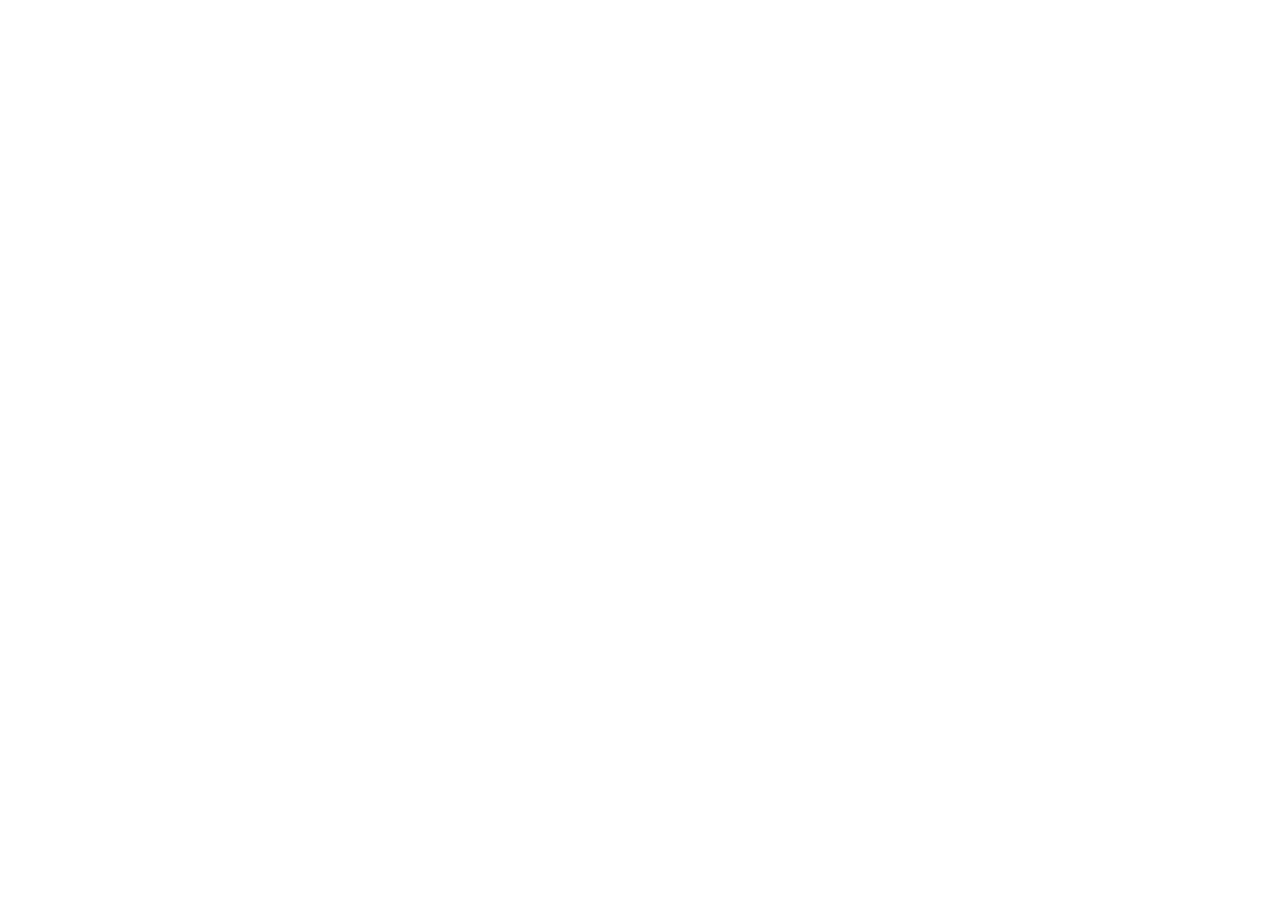
==== MiniCalendar/index.html @ 4b0f47ca "Mini" ====
<!DOCTYPE html>
<html lang="en">
<head>
  <meta charset="UTF-8">
  <meta name="viewport" content="width=device-width, initial-scale=1.0">
  <title>Mini Calendar</title>
  <link rel="stylesheet" href="index.css">
</head>
<body>
  
  <script src="script.js"></script>
</body>
</html>
---- MiniCalendar/index.css ----
*{
   margin: 0;
   padding: 0;
   font-family: 'Poppins', sans-serif;
   box-sizing: border-box;
}
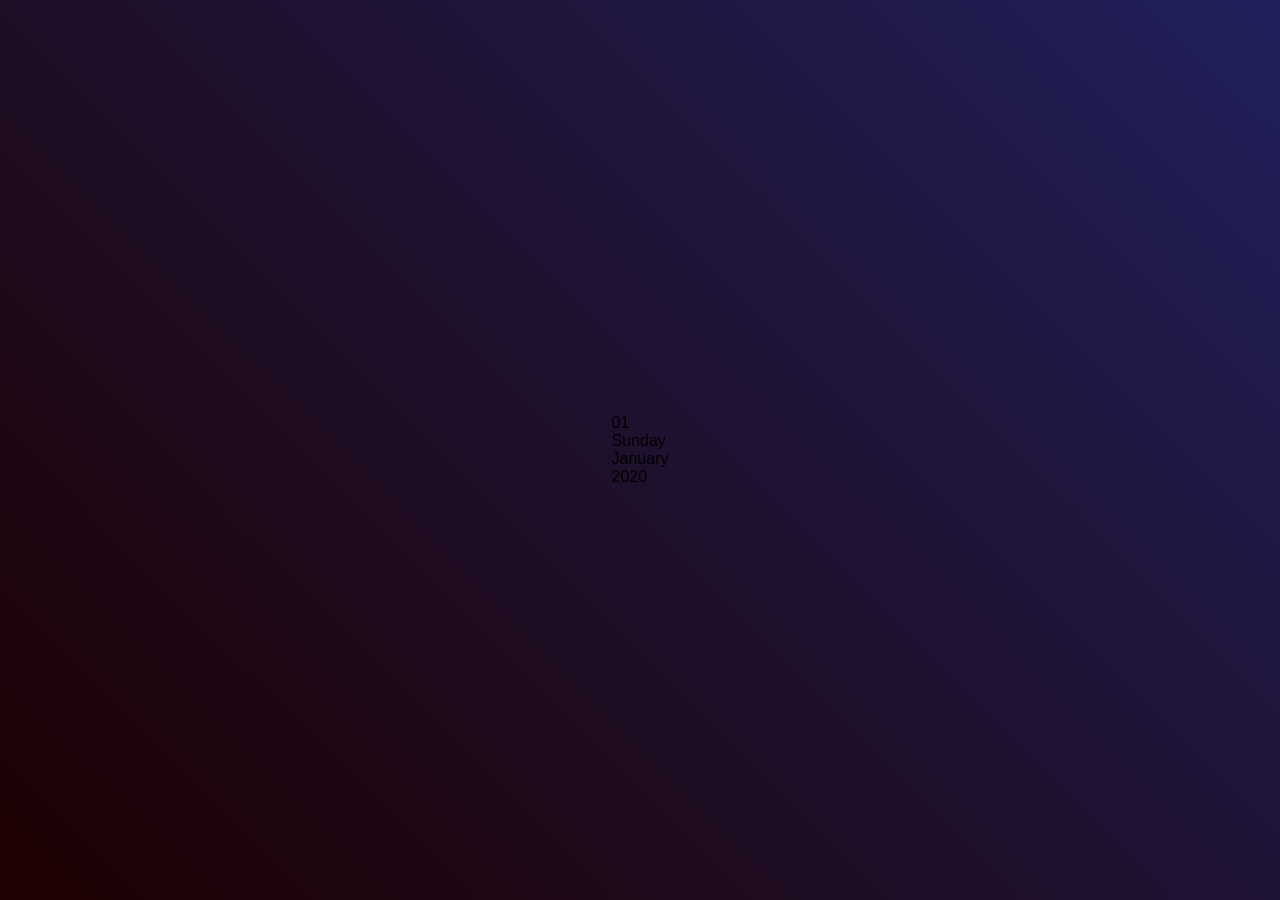
==== commit 3427c9fc: "Mini" ====
--- a/MiniCalendar/index.html
+++ b/MiniCalendar/index.html
@@ -7,6 +7,18 @@
   <link rel="stylesheet" href="index.css">
 </head>
 <body>
+  <div class="hero">
+      <div class="calendar">
+           <div class="left">
+               <p>01</p>
+               <p>Sunday</p>
+           </div>
+           <div class="right">
+               <p>January</p>
+               <p>2020</p>
+           </div>
+      </div>
+  </div>
   
   <script src="script.js"></script>
 </body>
--- a/MiniCalendar/index.css
+++ b/MiniCalendar/index.css
@@ -3,4 +3,13 @@
    padding: 0;
    font-family: 'Poppins', sans-serif;
    box-sizing: border-box;
+}
+
+.hero{
+   width: 100%;
+   min-height: 100vh;
+   background: linear-gradient(45deg, #1d0000, #20205b);
+   display: flex;
+   align-items: center;
+   justify-content: center;
 }
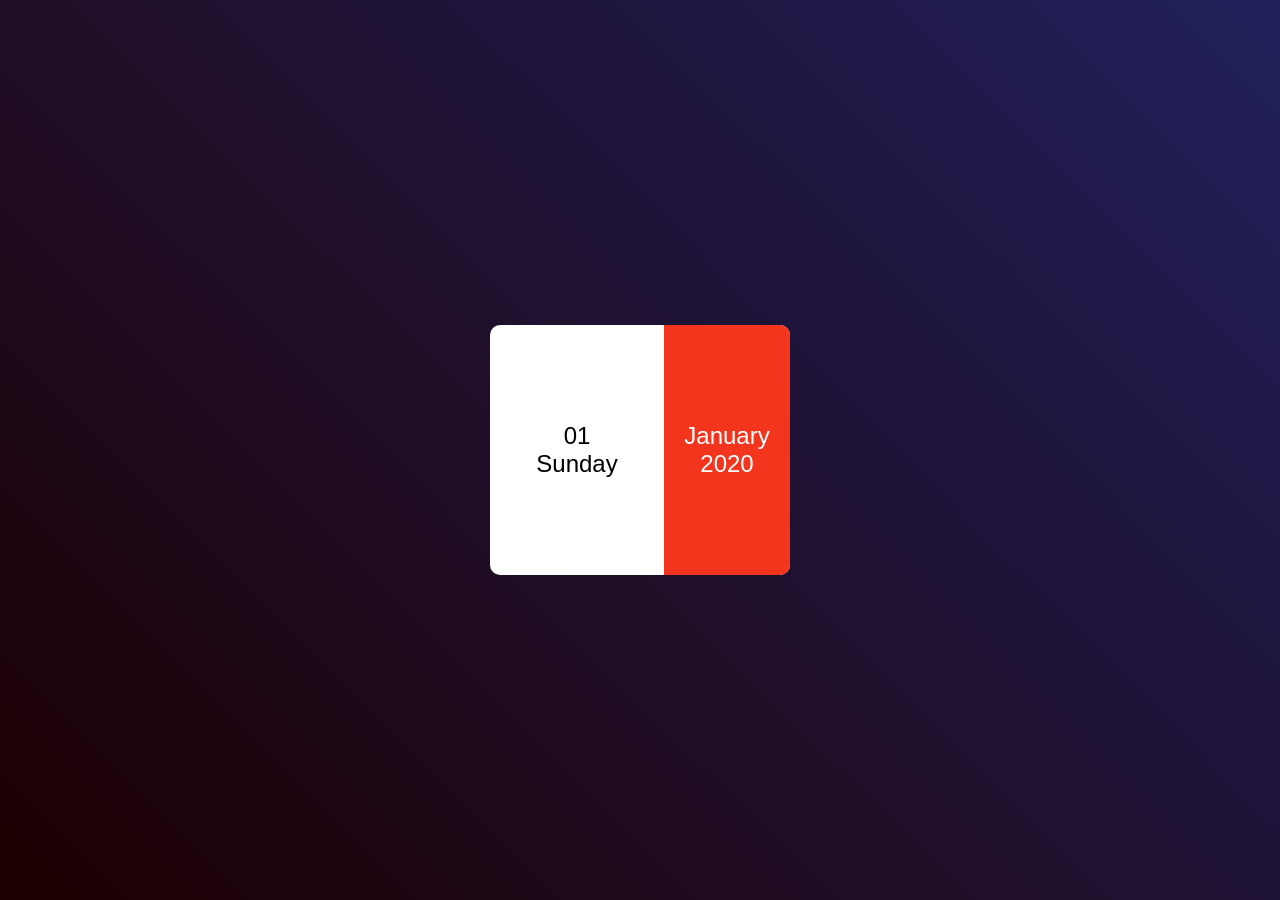
==== commit a07ef521: "Mini" ====
--- a/MiniCalendar/index.html
+++ b/MiniCalendar/index.html
@@ -10,12 +10,12 @@
   <div class="hero">
       <div class="calendar">
            <div class="left">
-               <p>01</p>
-               <p>Sunday</p>
+               <p id="date">01</p>
+               <p id="day">Sunday</p>
            </div>
            <div class="right">
-               <p>January</p>
-               <p>2020</p>
+               <p id="month">January</p>
+               <p id="year">2020</p>
            </div>
       </div>
   </div>
--- a/MiniCalendar/index.css
+++ b/MiniCalendar/index.css
@@ -12,4 +12,35 @@
    display: flex;
    align-items: center;
    justify-content: center;
-}+}
+
+.calendar{
+   width: 300px;
+   height: 250px;
+   background: #fff;
+   display: flex;
+   align-items: center;
+   border-radius: 10px;
+}
+
+.left, .right{
+
+    height: 100%;
+    display: flex;
+    align-items: center;
+    justify-content: center;
+    flex-direction: column;
+    font-size: 24px;
+}
+
+.right{
+   width: 42%;
+   background: #f4351e;
+   color: #fff;
+   border-top-right-radius: 10px;
+   border-bottom-right-radius: 10px;
+}
+
+.left{
+    width: 58%;
+}
